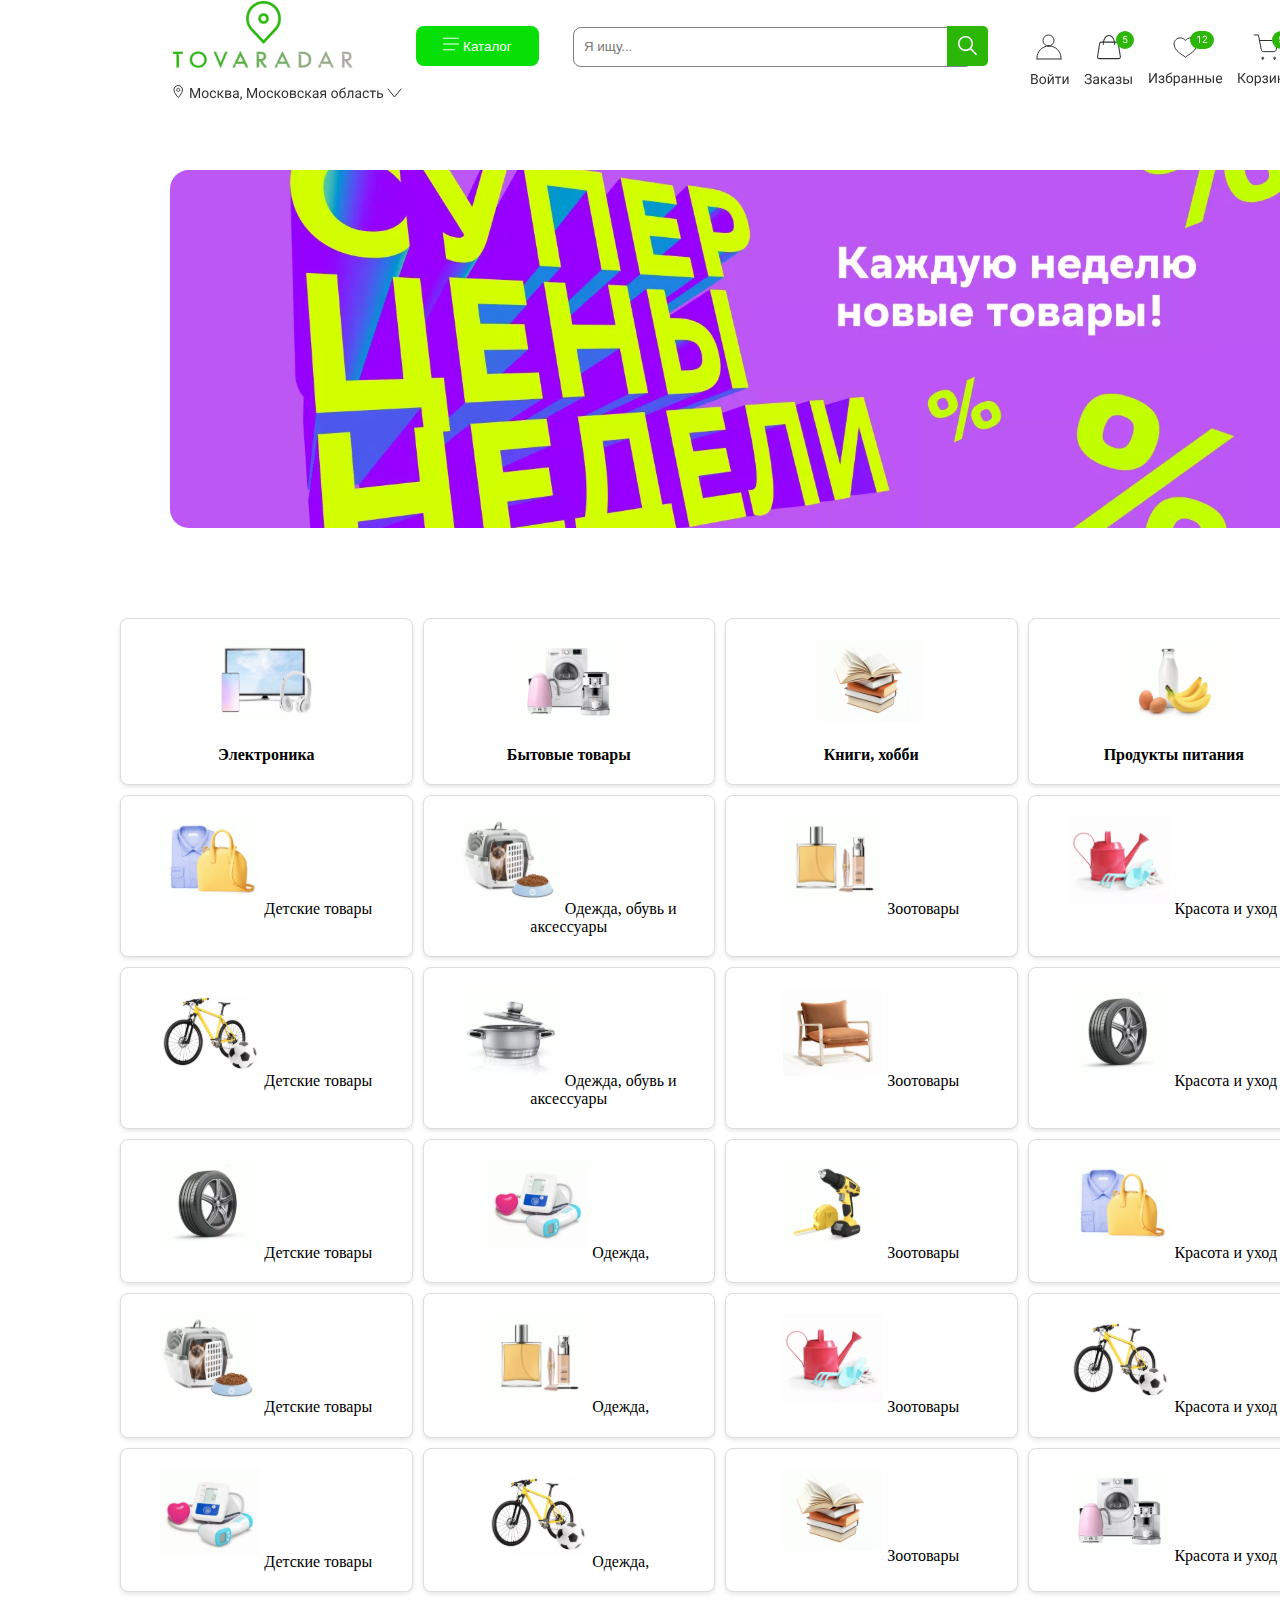
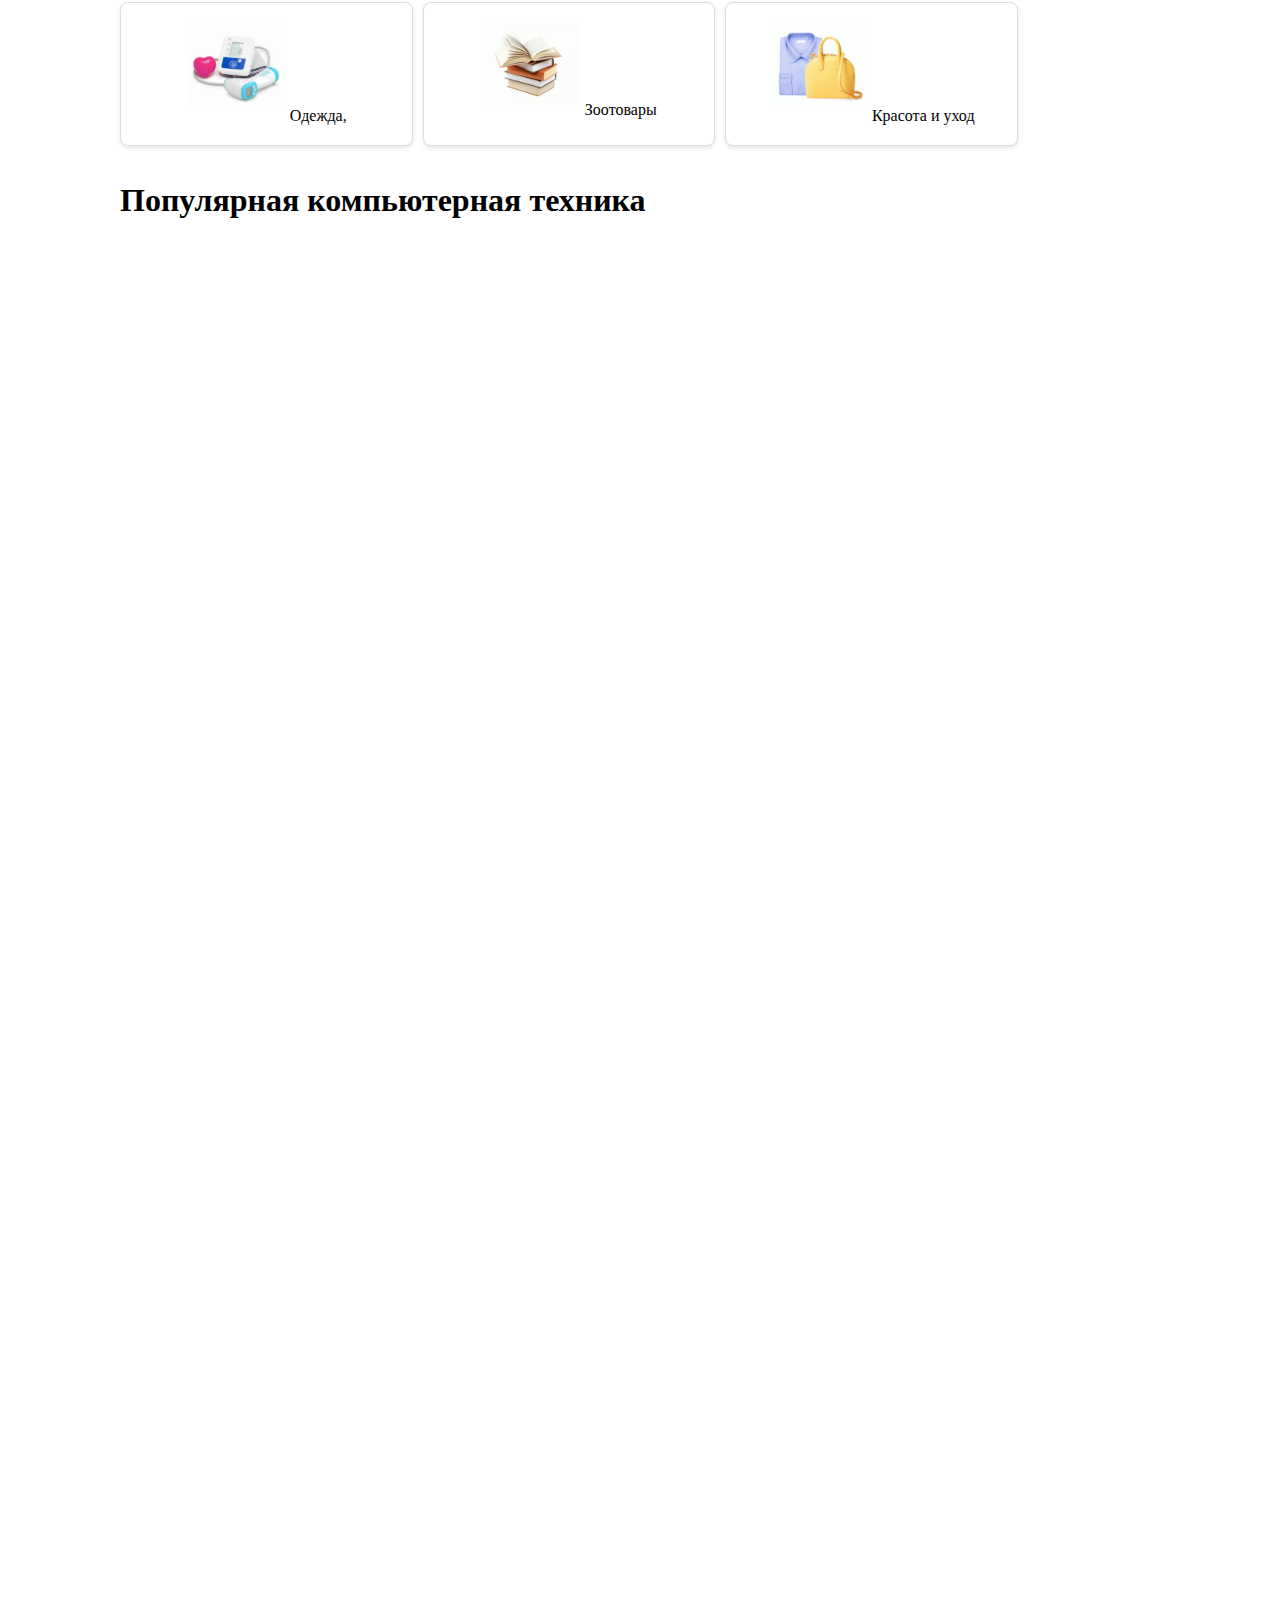
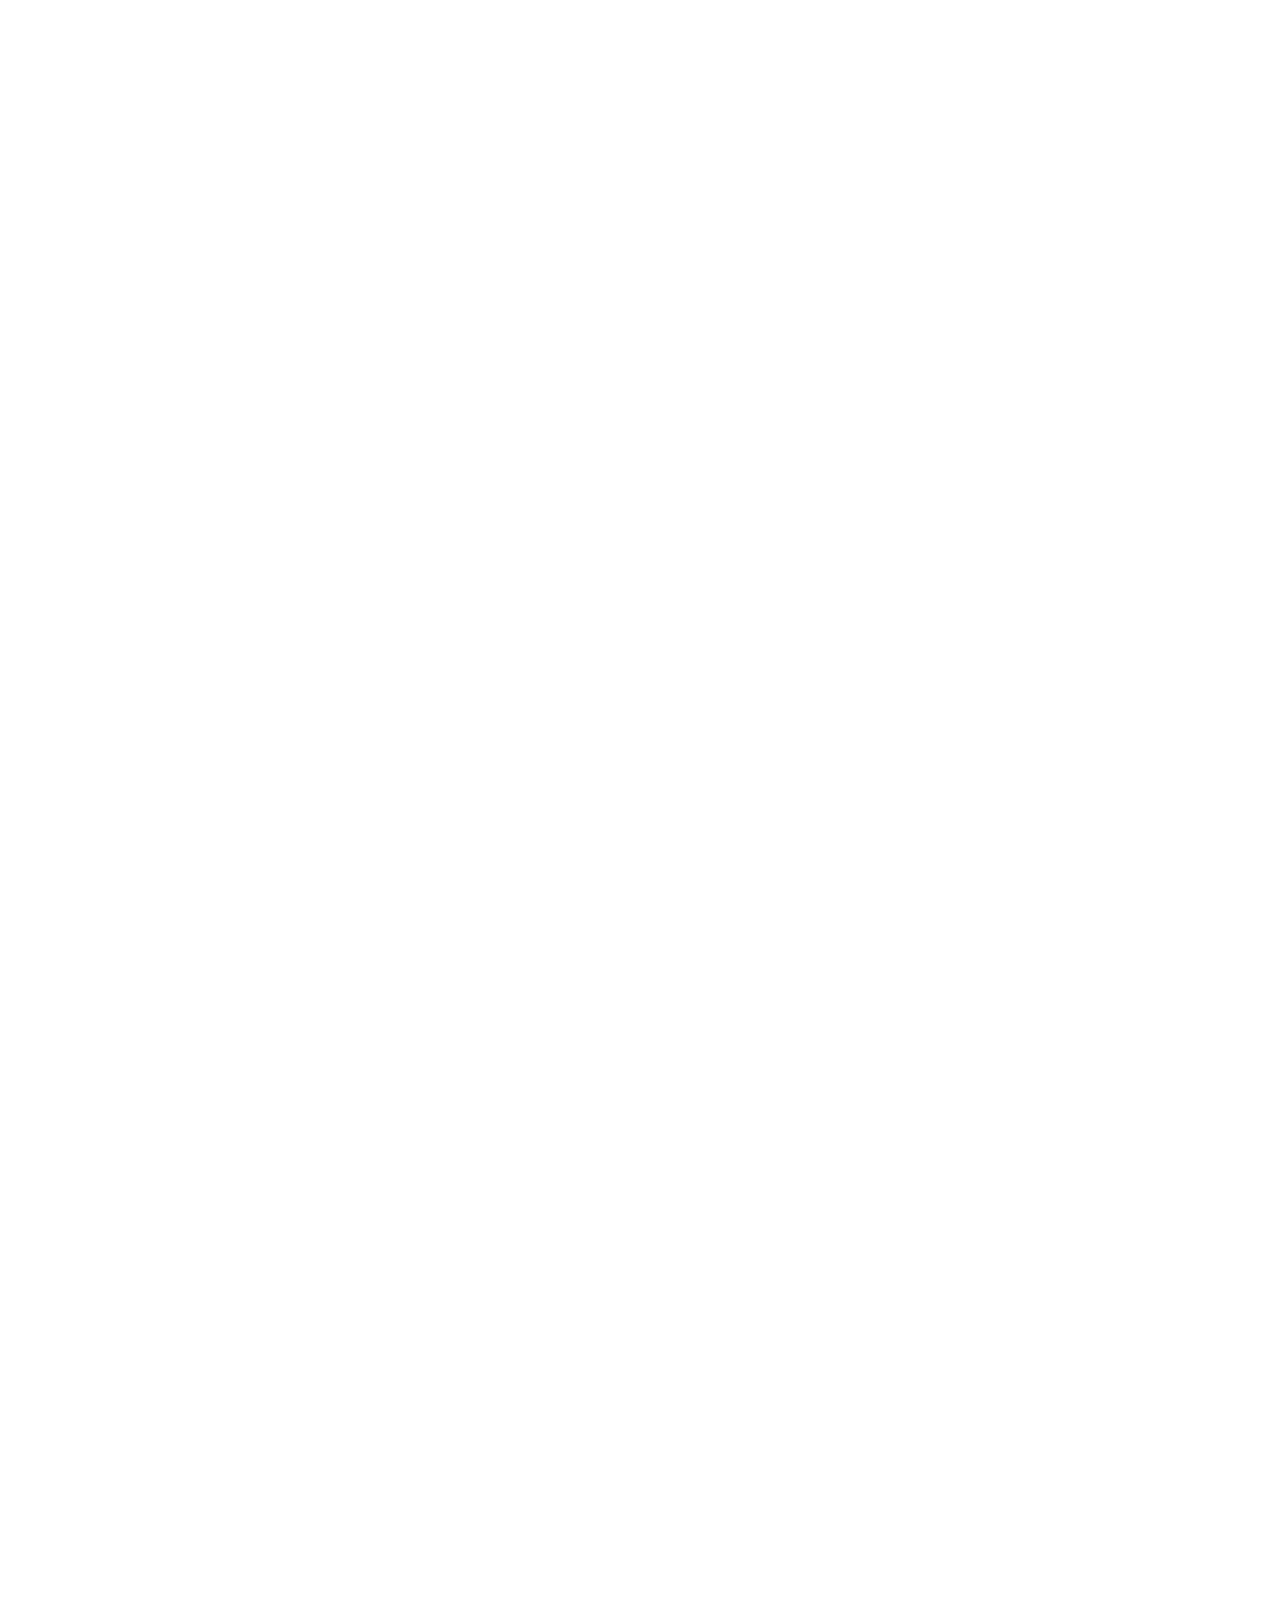
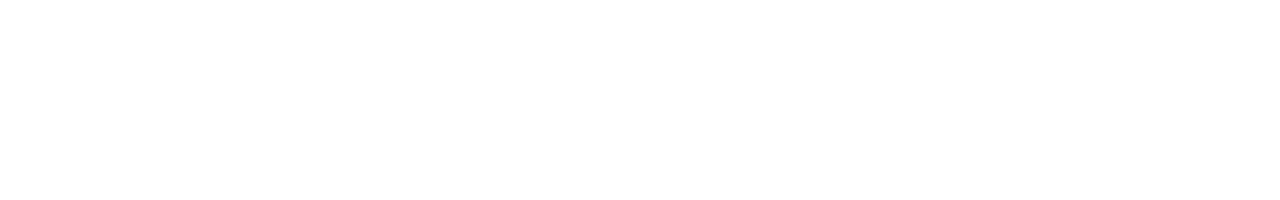
==== bez_css/index.html @ 69ae46a4 "tabel" ====
<!DOCTYPE html>
<html lang="en">
<head>
    <meta charset="UTF-8">
    <meta name="viewport" content="width=device-width, initial-scale=1.0">

    <title>Document</title>
    <style>
        *{
            margin: 0;
            padding: 0;
            box-sizing:border-box;
        }
        .continer{
        width: 1440px;
        margin: 0 auto;
        height: 5000px;
        overflow-x: hidden;
      
        }
        .moskva{
            position: relative;
            top: 30px;
            right:190px;
        }
        .header{
            width: 1140px;
            height: 120px;
          
            position: relative;
           position: relative;
           left: 170px;
        }
        .btn1{
            background: rgb(7, 223, 7);
            color: white;
            border: none;
            border-radius: 8px;
            width: 123px;
            height: 40px;
            position: relative;
            right: 180px;
            bottom: 20px;
        }
        input{
            width: 400px;
            height: 40px;
            border: 1px solid gray;
            border-radius: 8px;
            padding: 10px;
            position: relative;
            bottom: 20px;
            right: 150px;
        }
        .imgs{
            position: relative;
            left: 850px;
            bottom: 60px;
        }
        .imgs img{
            margin-left: 10px;
        }
        .img1{
            position: relative;
            top: 50px;
            left: 170px;
            width: 1150px;
        }
        .grid {
    display: flex;
    justify-content: center;
    align-items: center;
    height: 1200px;
   overflow-y: hidden;
}

.grid-container {
    display: grid;
    grid-template-columns: repeat(4, 1fr);
    grid-template-rows: repeat(6, auto);
    gap: 10px;
    max-width: 1200px;
    margin: 20px;
}

.item {
    background-color: #fff;
    border: 1px solid #ddd;
    border-radius: 8px;
    padding: 20px;
    text-align: center;
    box-shadow: 0 2px 4px rgba(0, 0, 0, 0.1);
    font-size: 16px;
}

.item img {
    max-width: 100px;
    margin-bottom: 10px;
}

.item p {
    margin-top: 10px;
    font-weight: bold;
}
    </style>
</head>
<body>
    <div class="continer">
        <div class="header">
            <img src="./img/image_2022-09-05_22-47-27-removebg-preview 1.svg" alt="">
            <img class="moskva" src="./img/region.svg" alt="">
            <button class="btn1"><img src="./img/1 (1).svg" alt=""> Каталог</button>
            <input type="text" placeholder="Я ищу..."> <img style="position: relative;
            right: 180px; bottom: 5px;
            " src="./img/Frame 147.svg" alt="">
            <div class="imgs">
                <img src="./img/Login.svg" alt="">
            <img src="./img/orders.svg" alt="">
            <img src="./img/Favorites.svg" alt="">
            <img src="./img/Basket.svg" alt="">
            </div>
        </div>
        <img class="img1" src="./img/image 2.svg" alt="">
        <div style="position: relative;
        top: 100px;" class="grid">
            <div class="grid-container">
                <div class="item"> <img style="width: 500px;" src="./img2/picture (1).svg" alt=""> <p>Электроника</p></div>
                <div class="item"><img src="./img2/picture (2).svg" alt=""> <p>Бытовые товары</p></div>
                <div class="item"><img src="./img2/picture (3).svg" alt=""> <p>Книги, хобби</p></div>
                <div class="item"><img src="img2/picture (4).svg" alt=""> <p>Продукты питания</p></div>
                
                <div class="item"><img src="img2/picture (6).svg" alt=""> Детские товары</div>
                <div class="item"><img src="img2/picture (7).svg" alt=""> Одежда, обувь и аксессуары</div>
                <div class="item"><img src="img2/picture (8).svg" alt=""> Зоотовары</div>
                <div class="item"><img src="./img2/picture (9).svg" alt=""> Красота и уход</div>
                
                <div class="item"><img src="./img2/picture (10).svg" alt=""> Детские товары</div>
                <div class="item"><img src="./img2/picture (11).svg" alt=""> Одежда, обувь и аксессуары</div>
                <div class="item"><img src="./img2/picture (12).svg" alt=""> Зоотовары</div>
                <div class="item"><img src="./img2/picture (13).svg" alt=""> Красота и уход</div>
                
                <div class="item"><img src="./img2/picture (13).svg" alt=""> Детские товары</div>
                <div class="item"><img src="./img2/picture (14).svg" alt=""> Одежда, </div>
                <div class="item"><img src="./img2/picture (15).svg" alt=""> Зоотовары</div>
                <div class="item"><img src="./img2/picture (6).svg" alt=""> Красота и уход</div>
                
                <div class="item"><img src="./img2/picture (7).svg" alt=""> Детские товары</div>
                <div class="item"><img src="./img2/picture (8).svg" alt=""> Одежда, </div>
                <div class="item"><img src="./img2/picture (9).svg" alt=""> Зоотовары</div>
                <div class="item"><img src="./img2/picture (10).svg" alt=""> Красота и уход</div>
                
                <div class="item"><img src="./img2/picture (14).svg" alt=""> Детские товары</div>
                <div class="item"><img src="./img2/picture (10).svg" alt=""> Одежда, </div>
                <div class="item"><img src="./img2/picture (3).svg" alt=""> Зоотовары</div>
                <div class="item"><img src="./img2/picture (2).svg" alt=""> Красота и уход</div>
                <div class="item"><img src="./img2/picture (14).svg" alt=""> Одежда, </div>
                <div class="item"><img src="./img2/picture (3).svg" alt=""> Зоотовары</div>
                <div class="item"><img src="./img2/picture (6).svg" alt=""> Красота и уход</div>
            </div>
            
        </div>
        <h1 style="position: relative; top: 100px; left: 120px;">Популярная компьютерная техника</h1>

    </div>
</body>
</html>
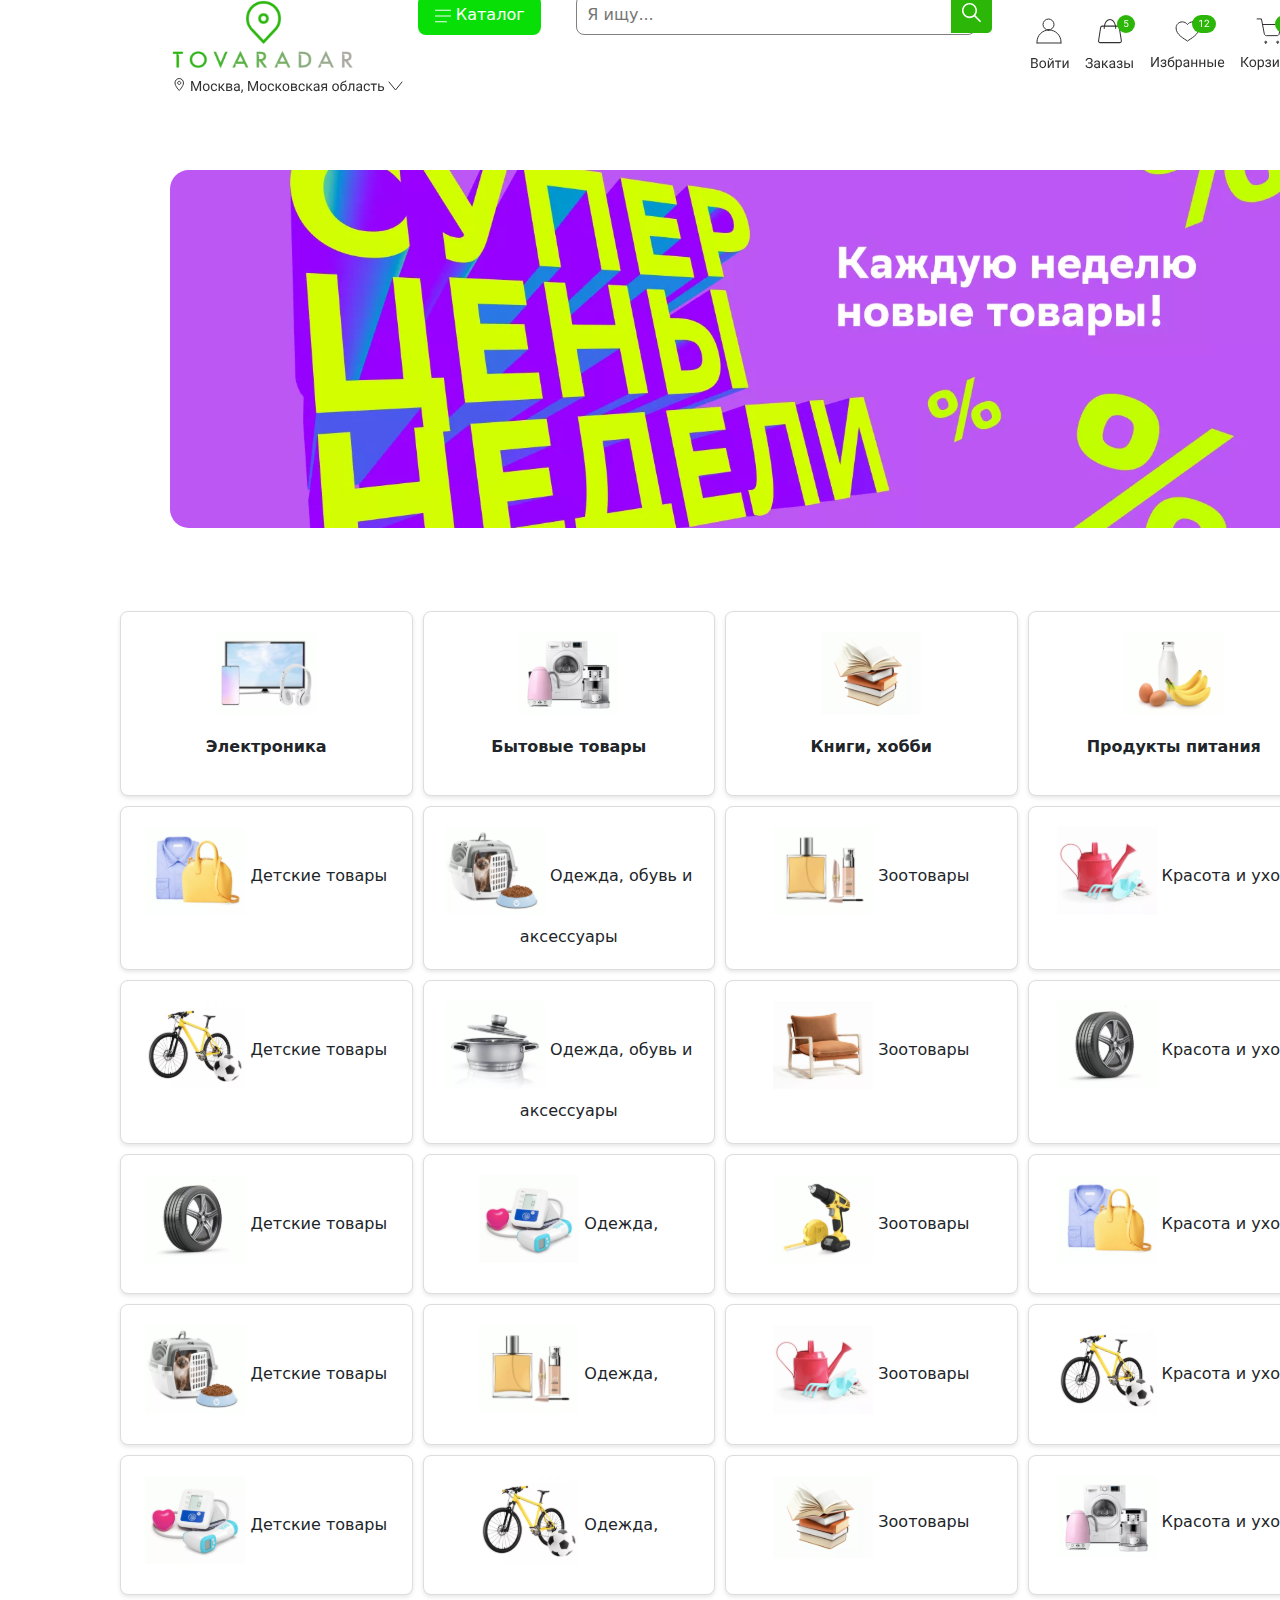
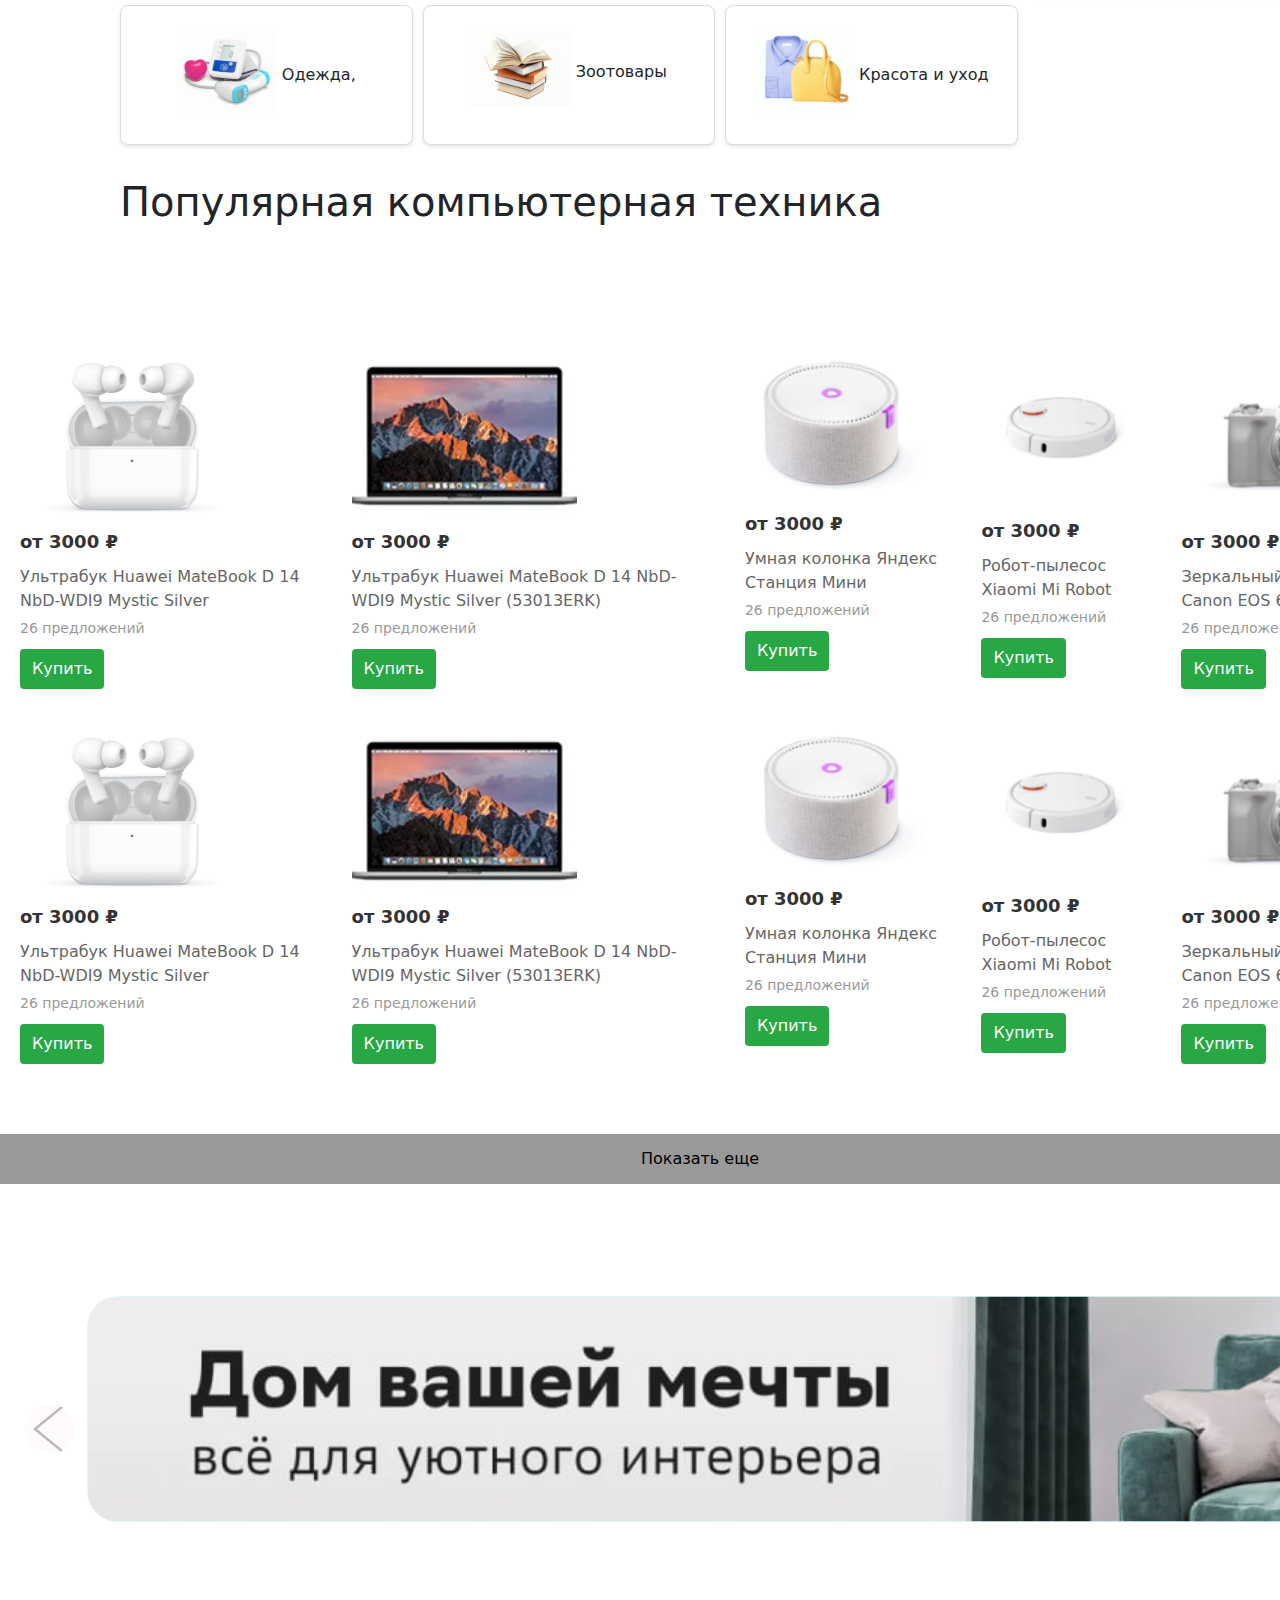
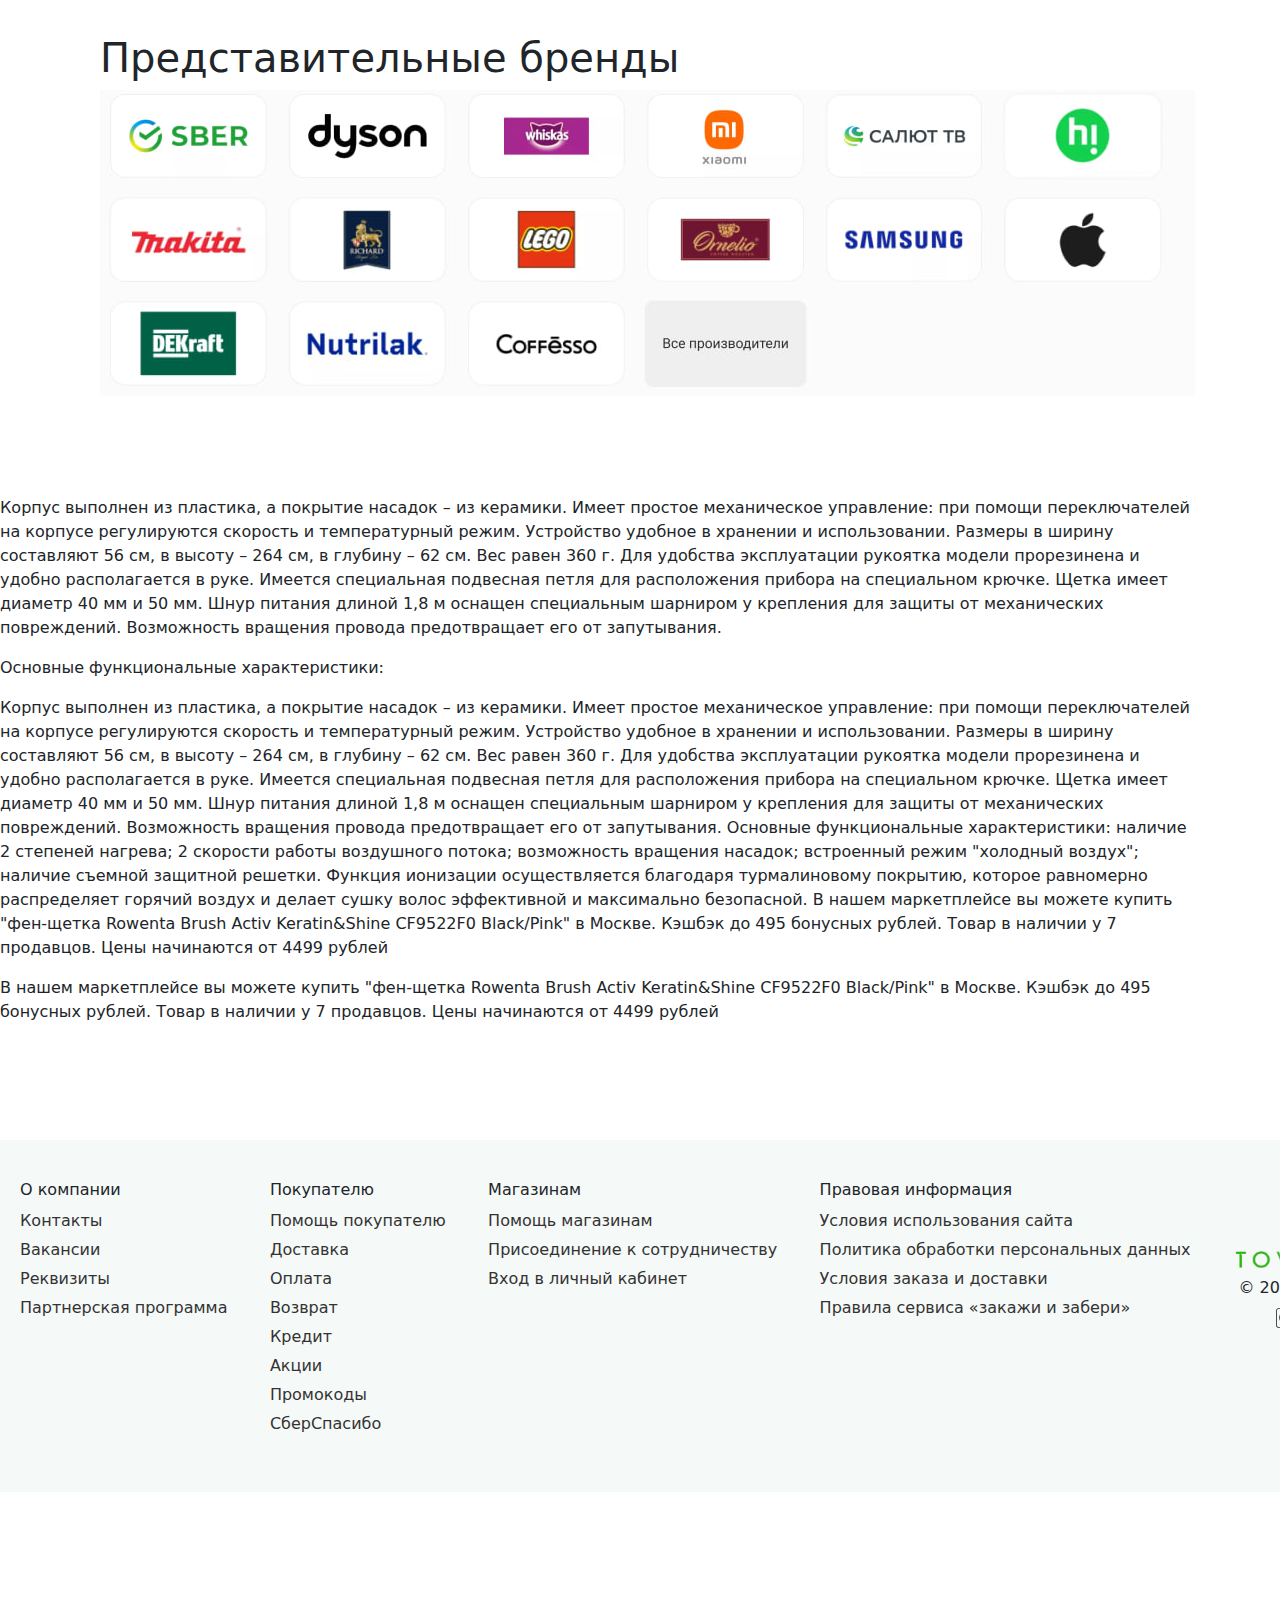
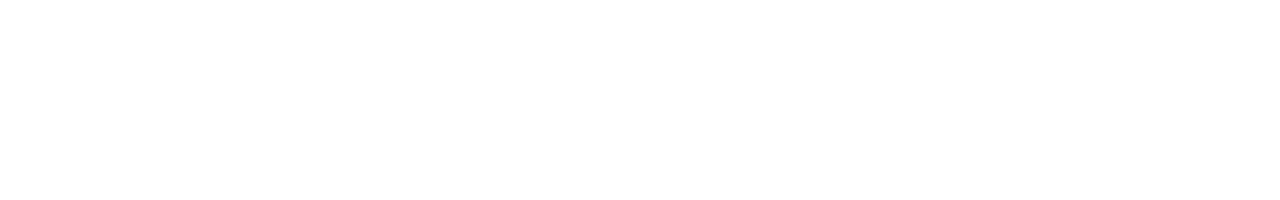
==== commit 9386ac92: "team2" ====
--- a/bez_css/index.html
+++ b/bez_css/index.html
@@ -3,6 +3,8 @@
 <head>
     <meta charset="UTF-8">
     <meta name="viewport" content="width=device-width, initial-scale=1.0">
+    <link href="https://cdn.jsdelivr.net/npm/bootstrap@5.3.3/dist/css/bootstrap.min.css" rel="stylesheet" integrity="sha384-QWTKZyjpPEjISv5WaRU9OFeRpok6YctnYmDr5pNlyT2bRjXh0JMhjY6hW+ALEwIH" crossorigin="anonymous">
+    <link rel="stylesheet" href="./style.css">
 
     <title>Document</title>
     <style>
@@ -13,14 +15,16 @@
         }
         .continer{
         width: 1440px;
-        margin: 0 auto;
+        margin:  auto;
         height: 5000px;
         overflow-x: hidden;
+        
+        
       
         }
         .moskva{
             position: relative;
-            top: 30px;
+            top: 50px;
             right:190px;
         }
         .header{
@@ -102,6 +106,138 @@
     margin-top: 10px;
     font-weight: bold;
 }
+.grid2 {
+    display: flex;
+    justify-content: center;
+    align-items: center;
+    height: auto;
+    margin: 0;
+    position: relative;
+    top: 200px;
+}
+
+.container {
+    display: grid;
+    grid-template-columns: repeat(auto, minmax(180px, 1fr));
+    gap: 20px;
+    max-width: 1000px;
+    padding: 20px;
+}
+
+.product {
+    background-color: white;
+    border-radius: 8px;
+  
+    padding: 20px;
+    border: none;
+}
+
+.product img {
+    max-width: 100%;
+    height: auto;
+    border-radius: 4px;
+    border: none;
+}
+
+.product .price {
+    font-size: 18px;
+    font-weight: bold;
+    color: #333;
+    margin: 10px 0;
+    border: none;
+}
+
+.product .name {
+    font-size: 16px;
+    color: #666;
+    margin: 5px 0;
+}
+
+.product .offers {
+    color: #999;
+    font-size: 14px;
+}
+
+.product button {
+    margin-top: 10px;
+    padding: 8px 12px;
+    background-color: #28a745;
+    color: white;
+    border: none;
+    border-radius: 4px;
+    cursor: pointer;
+}
+.bedroom{
+    width: 850px;
+    height: 150px;
+    background-color: aqua;
+    background-image: url(./icon/photo_2024-11-11_12-48-20.jpg);
+    position: relative;
+    top: 400px;
+    transform: scale(1.5);
+    left: 300px;
+    border-radius: 20px;
+}
+.footer {
+    background-color: #f5f9f8;
+    padding: 40px 20px;
+    position: relative;
+    top: 700px;
+}
+
+.footer-container {
+    display: flex;
+    justify-content: space-between;
+    flex-wrap: wrap;
+}
+
+.footer-section {
+    margin-right: 20px;
+}
+
+.footer-section h3 {
+    font-size: 16px;
+    margin-bottom: 10px;
+}
+
+.footer-section ul {
+    list-style: none;
+    padding: 0;
+}
+
+.footer-section li {
+    margin-bottom: 5px;
+}
+
+.footer-section a {
+    text-decoration: none;
+    color: #333;
+}
+
+.footer-logo {
+    text-align: center;
+    margin-top: 20px;
+}
+
+.footer-logo .logo {
+    font-size: 24px;
+    
+}
+
+.footer-logo p {
+    margin: 5px 0;
+}
+
+.social-icons a {
+    margin-right: 10px;
+}
+
+.social-icons img {
+    width: 20px;
+    height: 20px;
+
+}
+
     </style>
 </head>
 <body>
@@ -111,7 +247,7 @@
             <img class="moskva" src="./img/region.svg" alt="">
             <button class="btn1"><img src="./img/1 (1).svg" alt=""> Каталог</button>
             <input type="text" placeholder="Я ищу..."> <img style="position: relative;
-            right: 180px; bottom: 5px;
+            right: 180px; bottom: 23px;
             " src="./img/Frame 147.svg" alt="">
             <div class="imgs">
                 <img src="./img/Login.svg" alt="">
@@ -124,7 +260,7 @@
         <div style="position: relative;
         top: 100px;" class="grid">
             <div class="grid-container">
-                <div class="item"> <img style="width: 500px;" src="./img2/picture (1).svg" alt=""> <p>Электроника</p></div>
+                <div  class="item"> <img style="width: 500px;" src="./img2/picture (1).svg" alt=""> <p>Электроника</p></div>
                 <div class="item"><img src="./img2/picture (2).svg" alt=""> <p>Бытовые товары</p></div>
                 <div class="item"><img src="./img2/picture (3).svg" alt=""> <p>Книги, хобби</p></div>
                 <div class="item"><img src="img2/picture (4).svg" alt=""> <p>Продукты питания</p></div>
@@ -153,14 +289,166 @@
                 <div class="item"><img src="./img2/picture (10).svg" alt=""> Одежда, </div>
                 <div class="item"><img src="./img2/picture (3).svg" alt=""> Зоотовары</div>
                 <div class="item"><img src="./img2/picture (2).svg" alt=""> Красота и уход</div>
-                <div class="item"><img src="./img2/picture (14).svg" alt=""> Одежда, </div>
+                <div  class="item"><img src="./img2/picture (14).svg" alt=""> Одежда, </div>
                 <div class="item"><img src="./img2/picture (3).svg" alt=""> Зоотовары</div>
                 <div class="item"><img src="./img2/picture (6).svg" alt=""> Красота и уход</div>
             </div>
             
         </div>
         <h1 style="position: relative; top: 100px; left: 120px;">Популярная компьютерная техника</h1>
-
-    </div>
-</body>
+        <div class="grid2">
+            <div class="product">
+                <img src="./img/picture (6).svg" alt="Наушники Huawei MateBook">
+                <div class="price">от 3000 ₽</div>
+                <div class="name">Ультрабук Huawei MateBook D 14 NbD-WDI9 Mystic Silver</div>
+                <div class="offers">26 предложений</div>
+                <button>Купить</button>
+            </div>
+            <div class="product">
+                <img src="./img/picture (7).svg" alt="Huawei MateBook D 14">
+                <div class="price">от 3000 ₽</div>
+                <div class="name">Ультрабук Huawei MateBook D 14 NbD-WDI9 Mystic Silver (53013ERK)</div>
+                <div class="offers">26 предложений</div>
+                <button>Купить</button>
+            </div>
+            <div style="height: 370px;" class="product">
+                <img src="./img/picture (8).svg" alt="Умная колонка Яндекс">
+                <div class="price">от 3000 ₽</div>
+                <div class="name">Умная колонка Яндекс Станция Мини</div>
+                <div class="offers">26 предложений</div>
+                <button>Купить</button>
+            </div>
+            <div style="height: 370px;" class="product">
+                <img style="height: 150px;" src="./img/picture (9).svg" alt="Робот-пылесос Xiaomi">
+                <div class="price">от 3000 ₽</div>
+                <div class="name">Робот-пылесос Xiaomi Mi Robot</div>
+                <div class="offers">26 предложений</div>
+                <button>Купить</button>
+            </div>
+            <div class="product">
+                <img src="./img/picture (10).svg" alt="Зеркальный фотоаппарат Canon">
+                <div class="price">от 3000 ₽</div>
+                <div class="name">Зеркальный фотоаппарат Canon EOS 6D Body</div>
+                <div class="offers">26 предложений</div>
+                <button>Купить</button>
+            </div>
+            </div>
+            <div  class="grid2">
+                <div class="product">
+                    <img src="./img/picture (6).svg" alt="Наушники Huawei MateBook">
+                    <div class="price">от 3000 ₽</div>
+                    <div class="name">Ультрабук Huawei MateBook D 14 NbD-WDI9 Mystic Silver</div>
+                    <div class="offers">26 предложений</div>
+                    <button>Купить</button>
+                </div>
+                <div class="product">
+                    <img src="./img/picture (7).svg" alt="Huawei MateBook D 14">
+                    <div class="price">от 3000 ₽</div>
+                    <div class="name">Ультрабук Huawei MateBook D 14 NbD-WDI9 Mystic Silver (53013ERK)</div>
+                    <div class="offers">26 предложений</div>
+                    <button>Купить</button>
+                </div>
+                <div style="height: 370px;" class="product">
+                    <img src="./img/picture (8).svg" alt="Умная колонка Яндекс">
+                    <div class="price">от 3000 ₽</div>
+                    <div class="name">Умная колонка Яндекс Станция Мини</div>
+                    <div class="offers">26 предложений</div>
+                    <button>Купить</button>
+                </div>
+                <div style="height: 370px;" class="product">
+                    <img style="height: 150px;" src="./img/picture (9).svg" alt="Робот-пылесос Xiaomi">
+                    <div class="price">от 3000 ₽</div>
+                    <div class="name">Робот-пылесос Xiaomi Mi Robot</div>
+                    <div class="offers">26 предложений</div>
+                    <button>Купить</button>
+                </div>
+                <div class="product">
+                    <img src="./img/picture (10).svg" alt="Зеркальный фотоаппарат Canon">
+                    <div class="price">от 3000 ₽</div>
+                    <div class="name">Зеркальный фотоаппарат Canon EOS 6D Body</div>
+                    <div class="offers">26 предложений</div>
+                    <button>Купить</button>
+                </div>
+                </div>
+                <button style="width: 1400px;height: 50px;background-color: #999; position: relative; top: 250px; border: none;">Показать еще</button>
+                <div class="bedroom" ></div>
+                <img style="width: 50px; height: 50px; background-color:    rgb(255, 251, 251); border-radius: 50%; position: relative; left: 1370px; top: 300px;" src="./icon/arrow right.svg" alt="">
+                <img style="width: 50px; height: 50px; background-color: rgb(255, 251, 251); border-radius: 50%; position: relative;  top: 320px; right: 30px;"  src="./icon/arrow left.svg" alt="">
+               <div  style="position: relative; top: 500px; left: 100px; " >
+                <h1> Представительные бренды
+                </h1>
+                <img  src="./icon/photo_2024-11-11_13-06-47.jpg  " alt="">
+               </div>
+               <div style="width: 1200px; height: auto; position: relative; top: 600px;">
+                <p>Корпус выполнен из пластика, а покрытие насадок – из керамики. Имеет простое механическое управление: при помощи переключателей на корпусе регулируются скорость и температурный режим. Устройство удобное в хранении и использовании. Размеры в ширину составляют 56 см, в высоту – 264 см, в глубину – 62 см. Вес равен 360 г. Для удобства эксплуатации рукоятка модели прорезинена и удобно располагается в руке. Имеется специальная подвесная петля для расположения прибора на специальном крючке. Щетка имеет диаметр 40 мм и 50 мм. Шнур питания длиной 1,8 м оснащен специальным шарниром у крепления для защиты от механических повреждений. Возможность вращения провода предотвращает его от запутывания.
+                </p>
+                <p>Основные функциональные характеристики:
+                </p>
+                <p>Корпус выполнен из пластика, а покрытие насадок – из керамики. Имеет простое механическое управление: при помощи переключателей на корпусе регулируются скорость и температурный режим. Устройство удобное в хранении и использовании. Размеры в ширину составляют 56 см, в высоту – 264 см, в глубину – 62 см. Вес равен 360 г. Для удобства эксплуатации рукоятка модели прорезинена и удобно располагается в руке. Имеется специальная подвесная петля для расположения прибора на специальном крючке. Щетка имеет диаметр 40 мм и 50 мм. Шнур питания длиной 1,8 м оснащен специальным шарниром у крепления для защиты от механических повреждений. Возможность вращения провода предотвращает его от запутывания.
+
+                    Основные функциональные характеристики:
+                    
+                    наличие 2 степеней нагрева;
+                    2 скорости работы воздушного потока;
+                    возможность вращения насадок;
+                    встроенный режим "холодный воздух";
+                    наличие съемной защитной решетки.
+                    Функция ионизации осуществляется благодаря турмалиновому покрытию, которое равномерно распределяет горячий воздух и делает сушку волос эффективной и максимально безопасной.
+                    
+                    В нашем маркетплейсе вы можете купить "фен-щетка Rowenta Brush Activ Keratin&Shine CF9522F0 Black/Pink" в Москве. Кэшбэк до 495 бонусных рублей. Товар в наличии у 7 продавцов. Цены начинаются от 4499 рублей</p>
+                    <p>В нашем маркетплейсе вы можете купить "фен-щетка Rowenta Brush Activ Keratin&Shine CF9522F0 Black/Pink" в Москве. Кэшбэк до 495 бонусных рублей. Товар в наличии у 7 продавцов. Цены начинаются от 4499 рублей</p>
+               </div>
+               <footer class="footer">
+                <div class="footer-container">
+                    <div class="footer-section">
+                        <h3>О компании</h3>
+                        <ul>
+                            <li><a href="#">Контакты</a></li>
+                            <li><a href="#">Вакансии</a></li>
+                            <li><a href="#">Реквизиты</a></li>
+                            <li><a href="#">Партнерская программа</a></li>
+                        </ul>
+                    </div>
+                    <div class="footer-section">
+                        <h3>Покупателю</h3>
+                        <ul>
+                            <li><a href="#">Помощь покупателю</a></li>
+                            <li><a href="#">Доставка</a></li>
+                            <li><a href="#">Оплата</a></li>
+                            <li><a href="#">Возврат</a></li>
+                            <li><a href="#">Кредит</a></li>
+                            <li><a href="#">Акции</a></li>
+                            <li><a href="#">Промокоды</a></li>
+                            <li><a href="#">СберСпасибо</a></li>
+                        </ul>
+                    </div>
+                    <div class="footer-section">
+                        <h3>Магазинам</h3>
+                        <ul>
+                            <li><a href="#">Помощь магазинам</a></li>
+                            <li><a href="#">Присоединение к сотрудничеству</a></li>
+                            <li><a href="#">Вход в личный кабинет</a></li>
+                        </ul>
+                    </div>
+                    <div class="footer-section">
+                        <h3>Правовая информация</h3>
+                        <ul>
+                            <li><a href="#">Условия использования сайта</a></li>
+                            <li><a href="#">Политика обработки персональных данных</a></li>
+                            <li><a href="#">Условия заказа и доставки</a></li>
+                            <li><a href="#">Правила сервиса «закажи и забери»</a></li>
+                        </ul>
+                    </div>
+                    <div class="footer-logo">
+                        <div class="logo"><img src="./img/image_2022-09-05_22-47-27-removebg-preview 1.svg" alt=""></div>
+                        <p>&copy; 2022 «Товародар»</p>
+                        <div class="social-icons">
+                            <a href="#"><img src="./icon/001-instagram.svg" alt="Instagram"></a>
+                            <a href="#"><img src="./icon/002-viber.svg" alt="VK"></a>
+                            <a href="#"><img src="./icon/003-telegram.svg" alt="Telegram"></a>
+                        </div>
+                    </div>
+                </div>
+            </footer>
+            </div>
 </html>--- a/bez_css/style.css
+++ b/bez_css/style.css
@@ -0,0 +1,6 @@
+@media(max-width:700px){
+   .continer{ 
+    width: 700px;
+    grid-template-columns: 1fr 200px;
+   }
+}